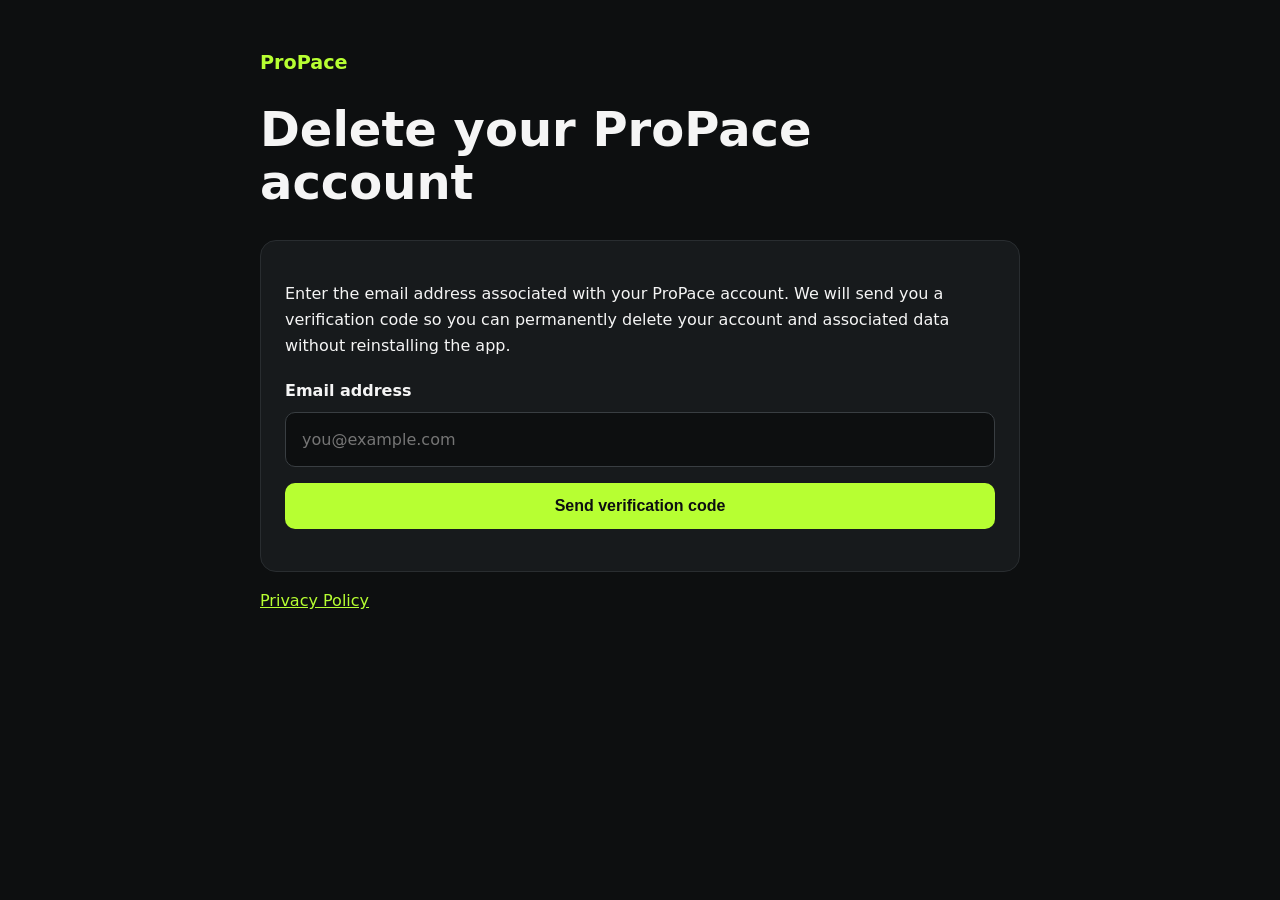
==== delete-account.html @ f78ee753 "Move legal site files to repo root for GitHub Pages" ====
<!doctype html>
<html lang="en">
<head>
  <meta charset="utf-8">
  <meta name="viewport" content="width=device-width, initial-scale=1">
  <title>Delete ProPace Account</title>
  <link rel="stylesheet" href="styles.css">
</head>

<body>

<main class="container">

  <header>
    <a href="index.html" class="brand">ProPace</a>
    <h1>Delete your ProPace account</h1>
  </header>

  <section class="card">

    <p>
      Enter the email address associated with your ProPace account.
      We will send you a verification code so you can permanently delete
      your account and associated data without reinstalling the app.
    </p>

    <label for="email">Email address</label>

    <input
      id="email"
      type="email"
      autocomplete="email"
      placeholder="you@example.com"
      required
    >

    <button id="sendOtp" type="button">
      Send verification code
    </button>

    <div id="otpSection" hidden>

      <label for="otp">Verification code</label>

      <input
        id="otp"
        inputmode="numeric"
        autocomplete="one-time-code"
        placeholder="Enter your code"
      >

      <button id="verifyOtp" type="button">
        Verify account
      </button>

    </div>

    <div id="deleteSection" hidden>

      <p class="warning">
        Deleting your account is permanent.
        Your ProPace account, profile and training data will be deleted.
      </p>

      <button id="deleteAccount" type="button" class="danger">
        Permanently delete my account
      </button>

    </div>

    <p id="status" role="status"></p>

  </section>

  <p>
    <a href="privacy.html">Privacy Policy</a>
  </p>

</main>

<script type="module">

import { createClient } from
  "https://esm.sh/@supabase/supabase-js@2";

// Public Supabase configuration. These values are safe to expose in the
// browser: the publishable/anon key is not a secret. The server-side secret
// key lives only in the account-deletion Edge Function and is never shipped here.
const SUPABASE_URL =
  "https://ofcwrwjlcfvpzfupyrkj.supabase.co";

const SUPABASE_PUBLISHABLE_KEY =
  "eyJhbGciOiJIUzI1NiIsInR5cCI6IkpXVCJ9.eyJpc3MiOiJzdXBhYmFzZSIsInJlZiI6Im9mY3dyd2psY2Z2cHpmdXB5cmtqIiwicm9sZSI6ImFub24iLCJpYXQiOjE3ODQyMDk1MDMsImV4cCI6MjA5OTc4NTUwM30.z3B3AVMvPbax1AxRj1YncUCwMOQ5Q5WbBPlD_WE-r04";

const supabase = createClient(
  SUPABASE_URL,
  SUPABASE_PUBLISHABLE_KEY
);

const emailInput = document.getElementById("email");
const otpInput = document.getElementById("otp");

const sendOtpButton = document.getElementById("sendOtp");
const verifyOtpButton = document.getElementById("verifyOtp");
const deleteButton = document.getElementById("deleteAccount");

const otpSection = document.getElementById("otpSection");
const deleteSection = document.getElementById("deleteSection");

const statusElement = document.getElementById("status");

function setStatus(message) {
  statusElement.textContent = message;
}

sendOtpButton.addEventListener("click", async () => {

  const email = emailInput.value.trim();

  if (!email) {
    setStatus("Enter your ProPace email address.");
    return;
  }

  sendOtpButton.disabled = true;
  setStatus("Sending verification code...");

  const { error } = await supabase.auth.signInWithOtp({
    email,
    options: {
      shouldCreateUser: false
    }
  });

  if (error) {
    setStatus(
      "We could not send a verification code. Please check the email address and try again."
    );

    sendOtpButton.disabled = false;
    return;
  }

  otpSection.hidden = false;

  setStatus(
    "A verification code has been sent to your email."
  );

  sendOtpButton.disabled = false;
});

verifyOtpButton.addEventListener("click", async () => {

  const email = emailInput.value.trim();
  const token = otpInput.value.trim();

  if (!email || !token) {
    setStatus("Enter the verification code.");
    return;
  }

  verifyOtpButton.disabled = true;
  setStatus("Verifying...");

  const { error } = await supabase.auth.verifyOtp({
    email,
    token,
    type: "email"
  });

  if (error) {
    setStatus(
      "The verification code is invalid or expired."
    );

    verifyOtpButton.disabled = false;
    return;
  }

  deleteSection.hidden = false;

  setStatus(
    "Your account has been verified. You can now request permanent deletion."
  );

  verifyOtpButton.disabled = false;
});

deleteButton.addEventListener("click", async () => {

  const confirmed = window.confirm(
    "Are you sure you want to permanently delete your ProPace account?"
  );

  if (!confirmed) {
    return;
  }

  deleteButton.disabled = true;
  setStatus("Deleting your account...");

  const {
    data: {
      session
    }
  } = await supabase.auth.getSession();

  if (!session) {
    setStatus(
      "Your verification session has expired. Please start again."
    );

    deleteButton.disabled = false;
    return;
  }

  try {
    const response = await fetch(
      `${SUPABASE_URL}/functions/v1/account-deletion`,
      {
        method: "POST",
        headers: {
          "Authorization": `Bearer ${session.access_token}`,
          "Content-Type": "application/json",
          "apikey": SUPABASE_PUBLISHABLE_KEY
        }
      }
    );

    const result = await response.json();

    if (!response.ok) {
      setStatus(
        result.error ??
        "Account deletion failed. Please try again."
      );

      deleteButton.disabled = false;
      return;
    }

    await supabase.auth.signOut();

    deleteSection.hidden = true;
    otpSection.hidden = true;

    setStatus(
      "Your ProPace account and associated data have been deleted."
    );
  } catch (networkError) {
    setStatus(
      "Account deletion failed. Please check your connection and try again."
    );

    deleteButton.disabled = false;
  }
});

</script>

</body>
</html>
---- styles.css ----
:root {
  font-family:
    Inter,
    system-ui,
    -apple-system,
    BlinkMacSystemFont,
    "Segoe UI",
    sans-serif;

  color: #f5f5f5;
  background: #0d0f10;
}

* {
  box-sizing: border-box;
}

body {
  margin: 0;
  min-height: 100vh;
  line-height: 1.6;
}

.container {
  width: min(760px, calc(100% - 32px));
  margin: 0 auto;
  padding: 48px 0 80px;
}

.brand {
  color: #b7ff32;
  font-weight: 800;
  text-decoration: none;
  font-size: 1.2rem;
}

h1 {
  margin-top: 24px;
  font-size: clamp(2rem, 7vw, 3rem);
  line-height: 1.1;
}

h2 {
  margin-top: 40px;
}

.updated {
  color: #999;
}

section {
  margin-top: 32px;
}

.card {
  background: #171a1c;
  border: 1px solid #292d30;
  border-radius: 16px;
  padding: 24px;
}

a {
  color: #b7ff32;
}

label {
  display: block;
  margin-top: 20px;
  margin-bottom: 8px;
  font-weight: 600;
}

input {
  width: 100%;
  padding: 14px 16px;
  border-radius: 10px;
  border: 1px solid #393e42;
  background: #0d0f10;
  color: white;
  font: inherit;
}

button {
  width: 100%;
  margin-top: 16px;
  padding: 14px 18px;
  border: 0;
  border-radius: 10px;
  background: #b7ff32;
  color: #0d0f10;
  font-weight: 800;
  font-size: 1rem;
  cursor: pointer;
}

button:disabled {
  opacity: 0.5;
  cursor: not-allowed;
}

.danger {
  background: #ff5c5c;
  color: white;
}

.warning {
  padding: 14px;
  border-radius: 10px;
  background: #30221c;
}

#status {
  margin-top: 18px;
  color: #c8c8c8;
}
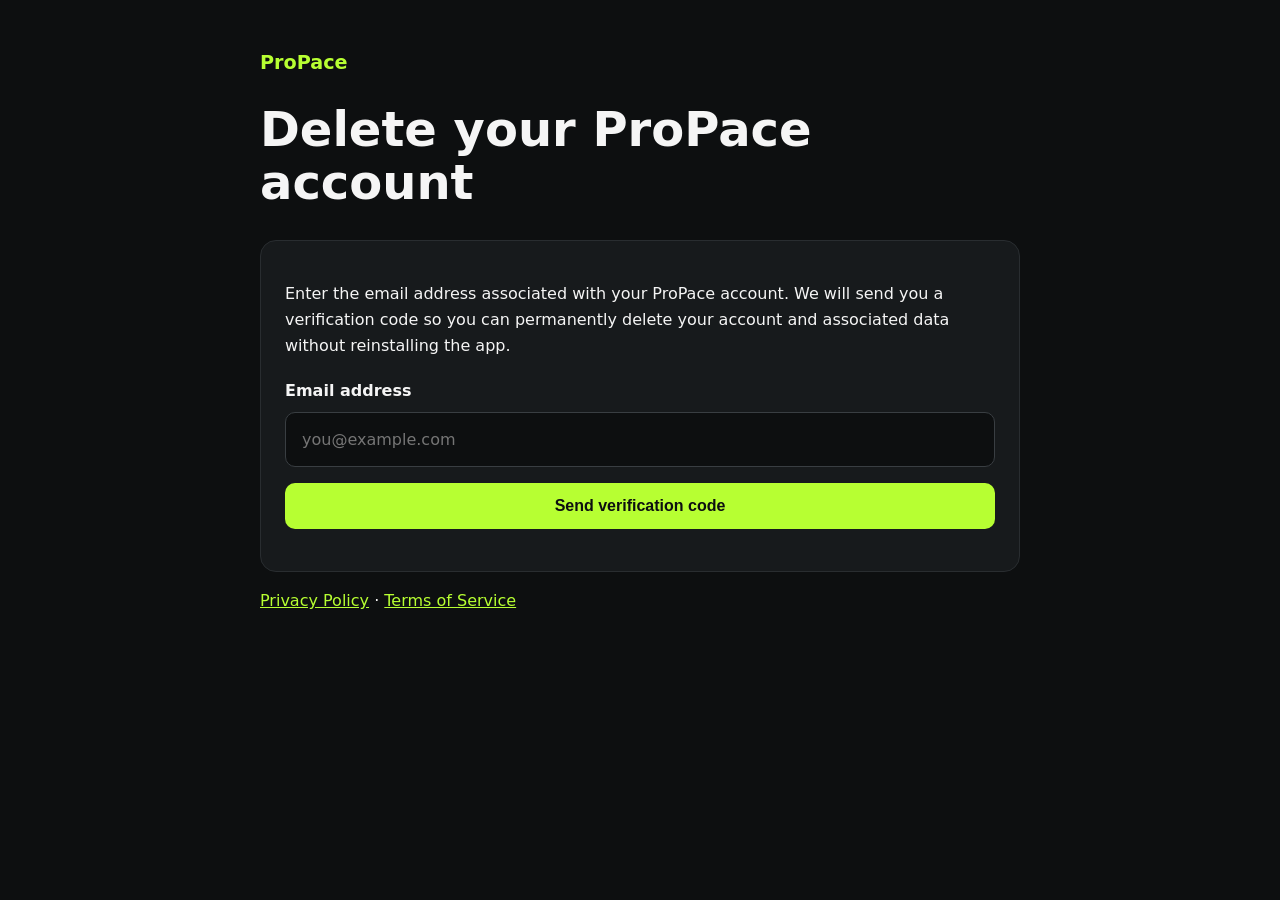
==== commit ab6c7fcb: "Add Terms of Service page" ====
--- a/delete-account.html
+++ b/delete-account.html
@@ -73,7 +73,8 @@
   </section>
 
   <p>
-    <a href="privacy.html">Privacy Policy</a>
+    <a href="privacy.html">Privacy Policy</a> ·
+    <a href="terms.html">Terms of Service</a>
   </p>
 
 </main>
